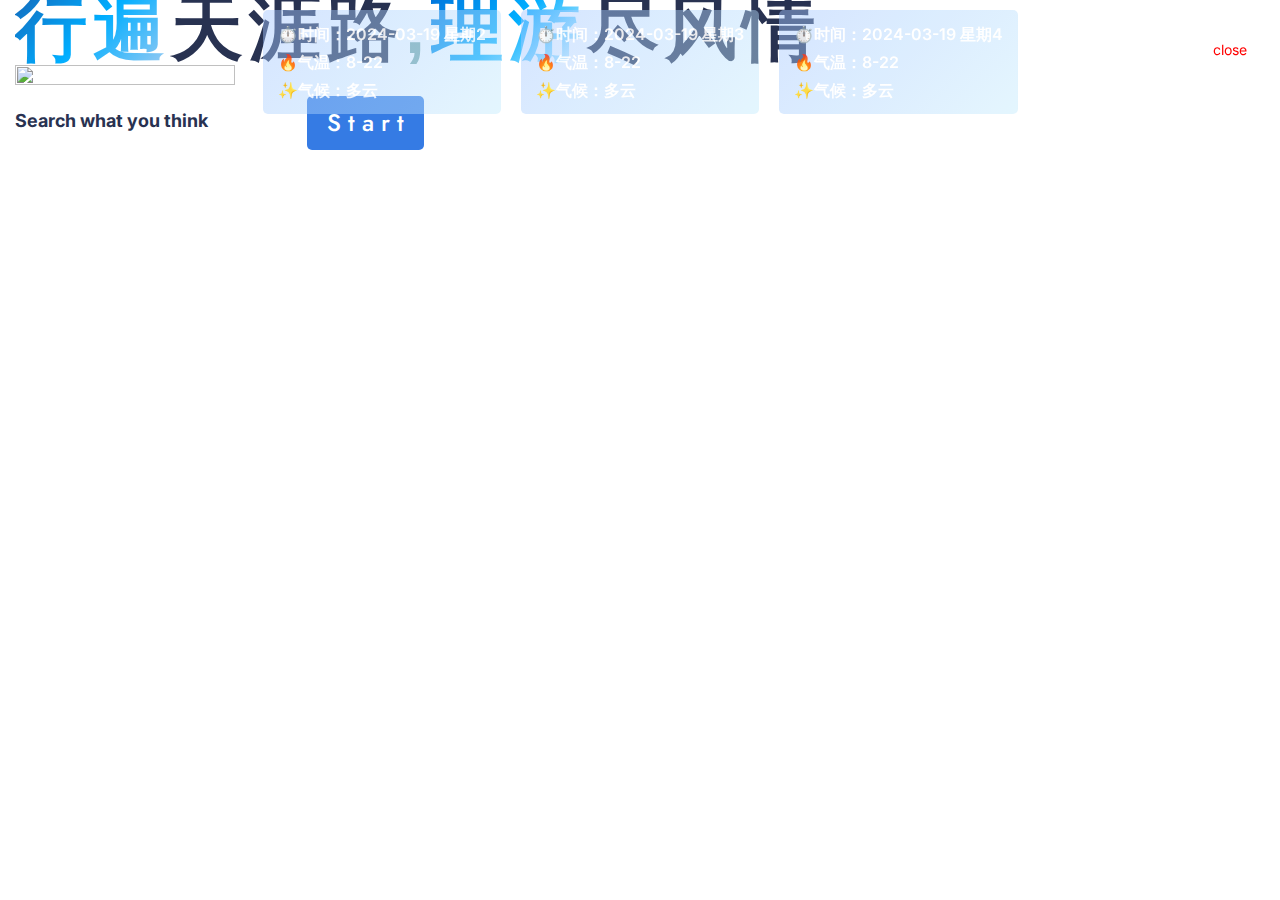
==== index-2.html @ 1ef65bc5 "📃 docs: 图片路径" ====
<!DOCTYPE html>
<html lang="en" style="height: 100vh;overflow: hidden;">

<head>
  <meta charset="utf-8">
  <meta http-equiv="X-UA-Compatible" content="IE=edge">
  <meta name="viewport" content="width=device-width, initial-scale=1.0, maximum-scale=1.0, user-scalable=0">

  <title>Da✨Li🪄Trip</title>

  <!-- Fav Icon -->
  <link rel="icon" href="assets/images/favicon-2.ico" type="image/x-icon">

  <!-- Google Fonts -->
  <link
    href="https://fonts.googleapis.com/css2?family=Jost:ital,wght@0,100;0,200;0,300;0,400;0,500;0,600;0,700;0,800;0,900;1,100;1,200;1,300;1,400;1,500;1,600;1,700;1,800;1,900&display=swap"
    rel="stylesheet">
  <link href="https://fonts.googleapis.com/css2?family=Inter:wght@100;200;300;400;500;600;700;800;900&display=swap"
    rel="stylesheet">

  <!-- Stylesheets -->
  <link href="assets/css/font-awesome-all.css" rel="stylesheet">
  <link href="assets/css/flaticon.css" rel="stylesheet">
  <link href="assets/css/owl.css" rel="stylesheet">
  <link href="assets/css/bootstrap.css" rel="stylesheet">
  <link href="assets/css/jquery.fancybox.min.css" rel="stylesheet">
  <link href="assets/css/animate.css" rel="stylesheet">
  <link href="assets/css/aos.css" rel="stylesheet">
  <link href="assets/css/nice-select.css" rel="stylesheet">
  <link href="assets/css/elpath.css" rel="stylesheet">
  <link href="assets/css/color.css" id="jssDefault" rel="stylesheet">
  <link href="assets/css/rtl.css" rel="stylesheet">
  <link href="assets/css/style.css" rel="stylesheet">
  <link href="assets/css/module-css/banner.css" rel="stylesheet">
  <link href="assets/css/module-css/clients.css" rel="stylesheet">
  <link href="assets/css/module-css/chooseus.css" rel="stylesheet">
  <link href="assets/css/module-css/feature.css" rel="stylesheet">
  <link href="assets/css/module-css/about.css" rel="stylesheet">
  <link href="assets/css/module-css/service.css" rel="stylesheet">
  <link href="assets/css/module-css/pricing.css" rel="stylesheet">
  <link href="assets/css/module-css/faq.css" rel="stylesheet">
  <link href="assets/css/module-css/news.css" rel="stylesheet">
  <link href="assets/css/module-css/cta.css" rel="stylesheet">
  <link href="assets/css/responsive.css" rel="stylesheet">
  <script src="https://cdnjs.cloudflare.com/ajax/libs/typed.js/2.0.0/typed.min.js"></script>
</head>


<!-- page wrapper -->

<body>
  <div class="pattern-layer"
    style="background: url('./assets/images/bg-4.png')no-repeat center center/cover;position: absolute;bottom: 0;height: 100vh;width: 100vw;">
  </div>
  <div class="boxed_wrapper ltr">


    <!-- preloader -->
    <div class="loader-wrap">
      <div class="preloader">
        <div class="prelogo">
          <div class="preloader-close">close</div>
          <div id="handle-preloader" class="handle-preloader">
            <div class="animation-preloader" style="margin-top: -60px;">
              <div class="spinner"></div>
              <div class="txt-loading">
                <span data-text-preloader="L" class="letters-loading">
                  L
                </span>
                <span data-text-preloader="I" class="letters-loading">
                  i
                </span>
                <span data-text-preloader="&" class="letters-loading">
                  &
                </span>
                <span data-text-preloader="T" class="letters-loading">
                  T
                </span>
                <span data-text-preloader="r" class="letters-loading">
                  r
                </span>
                <span data-text-preloader="i" class="letters-loading">
                  i
                </span>
                <span data-text-preloader="p" class="letters-loading">
                  p
                </span>
                <span data-text-preloader="~" class="letters-loading">
                  ~
                </span>
              </div>
            </div>
          </div>
        </div>
      </div>
    </div>
    <!-- preloader end -->
    <!-- page-direction end -->


    <!-- main header -->
    <header class="main-header header-style-one">
      <!-- header-lower -->
      <div class="header-lower">
        <div class="auto-container">
          <div class="outer-box">
            <div class="logo-box" style="position: absolute;top: 20px;">
              <figure class="logo" style="margin-top: 5vh;">
                <img src="./assets/images/logo-2.png" alt="" width="220" height="220" id="img12">
              </figure>
            </div>
            <div class="menu-area">

              <nav class="main-menu navbar-expand-md navbar-light clearfix">
                <div class="collapse navbar-collapse show clearfix" id="navbarSupportedContent">
                </div>
              </nav>
            </div>
          </div>
        </div>
      </div>
    </header>
    <!-- main-header end -->


    <!-- weather start -->
    <section id="weather">
      <!-- <div class="wea_title">
        <p>🏙️省份：<span>云南</span></p>
        <p>🌆城市：<span>大理白族自治州</span></p>
      </div> -->
      <div class="wea_container">
        <div class="day1 wea_box">
          <p>⏱️时间：<span class="day1_time">2024-03-19</span>&nbsp;星期<span class="day1_week">2</span></p>
          <p>🔥</span>气温：<span class="day1_temp">8-22</span></p>
          <p>✨气候：<span class="day1_wea">多云</span></p>
        </div>
        <div class="day2 wea_box">
          <p>⏱️时间：<span class="day2_time">2024-03-19</span>&nbsp;星期<span class="day2_week">3</span></p>
          <p>🔥气温：<span class="day2_temp">8-22</span></p>
          <p>✨气候：<span class="day2_wea">多云</span></p>
        </div>
        <div class="day3 wea_box">
          <p>⏱️时间：<span class="day3_time">2024-03-19</span>&nbsp;星期<span class="day3_week">4</span></p>
          <p>🔥气温：<span class="day3_temp">8-22</span></p>
          <p>✨气候：<span class="day3_wea">多云</span></p>
        </div>
      </div>
    </section>
    <!-- weather end -->


    <!-- banner-style-two -->
    <script>
      const http = new XMLHttpRequest();
      const parameters = "key=884acc092b97d83d008b0396c09f6d2f&city=532900&extensions=all&output=JSON"
      const url = `https://restapi.amap.com/v3/weather/weatherInfo?${parameters}`

      http.open("GET", url, true);
      http.send();
      http.onreadystatechange = () => {
        const weather = JSON.parse(http.responseText).forecasts[0].casts
        console.log(weather)
        document.querySelector('.day1_time').innerHTML = weather[0].date
        document.querySelector('.day1_week').innerHTML = weather[0].week
        document.querySelector('.day1_temp').innerHTML = `${weather[0].nighttemp}-${weather[0].daytemp}℃`
        document.querySelector('.day1_wea').innerHTML = weather[0].dayweather

        document.querySelector('.day2_time').innerHTML = weather[1].date
        document.querySelector('.day2_week').innerHTML = weather[1].week
        document.querySelector('.day2_temp').innerHTML = `${weather[1].nighttemp}-${weather[1].daytemp}℃`
        document.querySelector('.day2_wea').innerHTML = weather[1].dayweather

        document.querySelector('.day3_time').innerHTML = weather[2].date
        document.querySelector('.day3_week').innerHTML = weather[2].week
        document.querySelector('.day3_temp').innerHTML = `${weather[2].nighttemp}-${weather[2].daytemp}℃`
        document.querySelector('.day3_wea').innerHTML = weather[2].dayweather


      }
    </script>
    <section class="banner-style-two p_relative">
      <div class="pattern-layer">
      </div>
      <div class="auto-container" style="z-index: 99;">
        <div class="row align-items-center" style="z-index: 99;">
          <div class="col-lg-6 col-md-12 col-sm-12 content-column" style="z-index: 99;margin-top: -20px;">
            <div class="content-box mr_45" style="z-index: 99;">
              <h2 id="title-1"><span style="background-image:-webkit-linear-gradient(135deg, #a1ccf2, #00aeff,#1566b8);
                -webkit-background-clip:text;
                -webkit-text-fill-color:transparent;
                ">行遍</span><span style="color: #283251;">天涯路</span>,<span style="background-image:-webkit-linear-gradient(135deg, #ffffff,#00aeff, #0272da);
                -webkit-background-clip:text;
                -webkit-text-fill-color:transparent;">理游</span><span style="color: #283251;">尽风情</span></h2>
              <div class="container title">
                <span class="box" style="font-family: Microsoft YaHei"></span>
              </div>
              <script>
                var typed = new Typed(".box", {
                  strings: ["Travel all over the world, enjoy the charm of Dali......"],
                  typeSpeed: 50, //打字的速度
                  smartBackspace: true, // 开启智能退格 默认false
                  backSpeed: 100, //后退速度
                  backDelay: 500, //后退延迟
                  loop: false, //是否循环 默认false
                  startDelay: 3000, //起始时间
                  fadeOut: true, //淡出效果
                });
              </script>
              <div class="form-inner" style="margin-top: 20px;">
                <form method="post" action="index-2.html" style="z-index: 99;">
                  <div class="">
                    <input style="color: #283251;font-weight: 700;" type="text" name="email"
                      value="Search what you think">
                    <a href="http://192.168.122.210:1002/" class="theme-btn btn-one">S t a r t</a>
                  </div>
                </form>
              </div>
            </div>
          </div>
        </div>
    </section>
    <!-- main-footer end -->

  </div>


  <!-- jequery plugins -->

  <script src="assets/js/jquery.js"></script>
  <script src="assets/js/bootstrap.min.js"></script>
  <script src="assets/js/owl.js"></script>
  <script src="assets/js/wow.js"></script>
  <script src="assets/js/jquery.fancybox.js"></script>
  <script src="assets/js/appear.js"></script>
  <script src="assets/js/isotope.js"></script>
  <script src="assets/js/jquery.nice-select.min.js"></script>
  <script src="assets/js/aos.js"></script>
  <!-- main-js -->
  <script src="assets/js/script.js"></script>

</body><!-- End of .page_wrapper -->
<style>
  #weather {
    position: absolute;
    width: 100vw;
    height: max-content;
    display: flex;
    flex-direction: column;
    align-items: center;
    z-index: 999;
  }

  #weather .wea_title p {
    margin-top: 10px;
    color: #fff;
    font-size: 1.5rem !important;
    text-shadow: 6px 6px 0px rgba(171, 171, 171, 0.2);
    font-size: large;
  }

  #weather .wea_container {
    display: flex;
    margin-top: 10px;

  }

  #weather .wea_box {
    background: linear-gradient(135deg, rgba(161, 196, 253, 0.5), rgba(194, 233, 251, 0.5));
    opacity: 0.9;
    margin: 0 10px;
    padding: 10px 15px;
    border-radius: 5px;
    transition: 0.3s linear;
  }

  #weather .wea_box p {
    color: #2b70b6;
    font-weight: 600;
  }

  #weather .wea_box:hover {
    background: linear-gradient(135deg, #c2e9fb, #a1c4fd);
    opacity: 1;
    /* transform: scale(1.05); */
  }

  #weather .wea_box:hover p {
    /* font-size: large; */
    color: #2b70b6;
    font-weight: 600;
  }


  #weather .wea_box p {
    color: #fff;
  }

  #title-1 {
    width: max-content;
    letter-spacing: 6px;
    font-family: "Meta", sans-serif;
    font-variation-settings: "wght" 100, "ital" 0;
    text-shadow: none;
    cursor: pointer;
    transition: all 0.5s;
    color: #7aa9a9;
    font-size: 4.5rem;
    line-height: 6rem;
    text-align: center;

    &:hover {
      -webkit-background-clip: text;
      -webkit-text-fill-color: transparent;
      -webkit-text-stroke: 4px #ffffff;
      font-variation-settings: "wght" 900, "ital" 1;
      color: transparent;
      text-shadow: 10px 10px 0px #a6cef8, 15px 15px 0px #07bccc,
        20px 20px 0px #4e88cd, 25px 25px 0px #3478ba, 45px 45px 10px #1f63a5;
    }
  }

  .box {
    letter-spacing: 4px;
    transition: all 0.5s;
    -webkit-text-stroke: 4px #d6f4f4;
    font-variation-settings: "wght" 900, "ital" 1;
    font-size: 2rem;
    text-align: center;
    color: transparent;
    font-family: "Meta", sans-serif;
    text-shadow: 2px 2px 0px #07bccc,
      4px 4px 0px #17b5ff,
      6px 6px 0px #01a1f7,
      8px 8px 0px #018ae9,
      10px 10px 10px #482896;
    cursor: pointer;
  }

  .box:hover {
    font-variation-settings: "wght" 100, "ital" 0;
    text-shadow: none;
  }

  #project {
    position: absolute;
    top: 20vh;
    right: 5vw;
    display: inline-block;
    width: 45vw;
    height: 60vh;
  }

  #drag-container,
  #spin-container {

    height: 100%;
    position: relative;
    display: flex;
    margin: auto;
    margin-right: 20%;
    align-items: center;
    justify-content: center;
    transform-style: preserve-3d;
    transform: rotateX(-10deg);
  }

  #drag-container img,
  #drag-container video {
    transform-style: preserve-3d;
    position: absolute;
    left: 0;
    top: 0;
    width: 100%;
    height: 100%;
    line-height: 200px;
    font-size: 50px;
    text-align: center;
    box-shadow: 0 0 8px #fff;
    -webkit-box-reflect: below 10px linear-gradient(transparent, transparent, #0005);
  }

  #drag-container img:hover,
  #drag-container video:hover {
    box-shadow: 0 0 15px #fffd;
    -webkit-box-reflect: below 10px linear-gradient(transparent, transparent, #0007);
  }

  #drag-container p {
    font-family: Serif;
    position: absolute;
    top: 100%;
    left: 50%;
    transform: translate(-50%, -50%) rotateX(90deg);
    color: #fff;
  }

  #ground {
    width: 900px;
    height: 900px;
    position: absolute;
    top: 100%;
    left: 50%;
    transform: translate(-50%, -50%) rotateX(90deg);
    background: -webkit-radial-gradient(center center, farthest-side, #9993, transparent);
  }

  #music-container {
    position: absolute;
    top: 0;
    left: 0;
  }

  #carousel-container {
    width: 100%;
    height: 100%;
  }

  #zxcv {
    background-color: rgba(222, 160, 45, 0.1);
    padding: 15px 30px;
    border-radius: 50px;
  }

  #vbnm {
    font-size: 2.5rem;
    text-shadow: 2px 2px #50b9fe, -2px -1px #50b9fe, 30px 20px rgba(198, 64, 64, 0.03);
    color: #9cdcf0;
    font-weight: 600;
  }

  #text {
    font-size: 56px;
    width: max-content
  }

  @keyframes spin {
    from {
      transform: rotateY(0deg);
    }

    to {
      transform: rotateY(360deg);
    }
  }

  @keyframes spinRevert {
    from {
      transform: rotateY(360deg);
    }

    to {
      transform: rotateY(0deg);
    }
  }

  @media only screen and (max-width: 500px) {
    #drag-container {
      display: none;
    }

    #vbnm {
      font-size: 1.5rem;
      text-shadow: 2px 2px #50b9fe, -2px -1px #50b9fe, 30px 20px rgba(198, 64, 64, 0.03);
      color: #9cdcf0;
      font-weight: 600;
    }

    #img12 {
      display: none;
    }

    #text {
      font-size: 28px;
      width: max-content
    }
  }
</style>

</html>
---- assets/css/style.css ----
/* Css For Artiq */

/************ TABLE OF CONTENTS ***************
1. Fonts
2. Reset
3. Global
4. Main Header/style-one/style-two
5. Main Slider/style-one/style-two
6. Intro Section
7. Welcome Section
9. Cta Section
8. Research Fields
10. Testimonial Section
11. Researches Section
12. Team Section
14. Video
15. Fact Counter
16. News Section
19. Clients Section
20. Main Footer
21. Footer Bottom
22. Research Style Two
23. Innovative Solution
24. Discover Section
25. Testimonial Section
26. Chooseus Section
27. News Style Two
28. Page Title
29. Research Page Section
30. Research Details
31. Professor Page Section
32. Professor Details
33. About Section
34. Error Section
35. Blog Page Section
36. Blog Details
37. Blog Sidebar
38. Contact Section
39. Google Map
更多下载：Http://www.bootstrapmb.com

**********************************************/



/*** 

====================================================================
  Reset
====================================================================

 ***/
* {
  margin:0px;
  padding:0px;
  border:none;
  outline:none;
}


/*** 

====================================================================
  Global Settings
====================================================================

 ***/


:root{
  --theme-color: rgba(255, 29, 29, 1);
  --secondary-color: rgba(255, 151, 118, 1);
  --text-color: rgba(106, 106, 106, 1);
  --title-color: rgba(17, 17, 17, 1);
  --text-font: 'Inter', sans-serif;
  --title-font: 'Jost', sans-serif;
}





body {
  font-size:16px;
  color: var(--text-color);
  line-height:28px;
  font-weight:400;
  background:#ffffff;
  font-family: var(--text-font);
  background-size:cover;
  background-repeat:no-repeat;
  background-position:center top;
  -webkit-font-smoothing: antialiased;
}

  @media (min-width:1200px) {
  .container {
    max-width: 1200px;
    padding: 0px 15px;
  }
}

.large-container{
  max-width: 1550px;
  padding: 0px 15px;
  margin: 0 auto;
}

.container-fluid{
  padding: 0px;
}

.auto-container{
  position:static;
  max-width:1320px;
  padding:0px 15px;
  margin:0 auto;
}

.small-container{
  max-width:680px;
  margin:0 auto;
}

.boxed_wrapper{
  position: relative;
  margin: 0 auto;
  overflow: hidden !important;
  width: 100%;
  min-width: 300px;
}


a{
  text-decoration:none;
  transition:all 500ms ease;
  -moz-transition:all 500ms ease;
  -webkit-transition:all 500ms ease;
  -ms-transition:all 500ms ease;
  -o-transition:all 500ms ease;
}

a:hover{
  text-decoration:none;
  outline:none;
}

input,button,select,textarea{
  font-family: var(--text-font);
  font-weight: 400;
  font-size: 18px;
  background: transparent;
}

::-webkit-input-placeholder {
  color: inherit;
}

::-moz-input-placeholder {
  color: inherit;
}

::-ms-input-placeholder {
  color: inherit;
}

ul,li{
  list-style:none;
  padding:0px;
  margin:0px; 
}

input{
  transition: all 500ms ease;
}

button:focus,
input:focus,
textarea:focus{
  outline: none;
  box-shadow: none;
  transition: all 500ms ease;
}

p{
  position: relative;
  font-family: var(--text-font);
  color: var(--text-color);
  font-weight: 400;
  margin: 0px;
  transition: all 500ms ease;
}

h1,h2,h3,h4,h5,h6{
  position:relative;
  font-family: var(--title-font);
  font-weight: 600;
  color: var(--title-color);
  margin: 0px;
  transition: all 500ms ease;
}

/* Preloader */
.handle-preloader {
  align-items: center;
  -webkit-align-items: center;
  display: flex;
  display: -ms-flexbox;
  height: 100%;
  justify-content: center;
  -webkit-justify-content: center;
  position: fixed;
  left: 0;
  top: 0;
  width: 100%;
  z-index: 9999;
  background: url('../images/bg-1.png') no-repeat center center/cover;
}

.preloader-close{
  position: fixed;
  z-index: 99999999;
  font-size: 14px;
  background: #fff;
  color: red;
  width: 40px;
  height: 40px;
  line-height: 40px;
  text-align: center;
  border-radius: 50%;
  cursor: pointer;
  right: 30px;
  top: 30px;
  font-weight: 400;
}

.handle-preloader .animation-preloader {
  position: absolute;
  z-index: 100;
}

.handle-preloader .animation-preloader .spinner{
  animation: spinner 4s infinite linear;
  border-radius: 50%;
  height: 150px;
  margin: 0 auto 45px auto;
  width: 150px;
}

.handle-preloader .animation-preloader .txt-loading {
  text-align: center;
  user-select: none;
}

.handle-preloader .animation-preloader .txt-loading .letters-loading:before{
  animation: letters-loading 2s infinite;
  content: attr(data-text-preloader);
  left: 0;
  opacity: 0;
  top:0;
  position: absolute;
}

.handle-preloader .animation-preloader .txt-loading .letters-loading{
  font-family: var(--title-font);
  font-weight: 500;
  letter-spacing: 15px;
  display: inline-block;
  position: relative;
  font-size: 70px;
  line-height: 70px;
  text-transform: uppercase;
  color: transparent;
  -webkit-text-stroke-width: 1px;
  -webkit-text-stroke-color: rgba(255, 255, 255, 0.30);
}

.handle-preloader .animation-preloader .txt-loading .letters-loading:nth-child(2):before {animation-delay: 0.2s;}
.handle-preloader .animation-preloader .txt-loading .letters-loading:nth-child(3):before {animation-delay: 0.4s;}
.handle-preloader .animation-preloader .txt-loading .letters-loading:nth-child(4):before {animation-delay: 0.6s;}
.handle-preloader .animation-preloader .txt-loading .letters-loading:nth-child(5):before {animation-delay: 0.8s;}
.handle-preloader .animation-preloader .txt-loading .letters-loading:nth-child(6):before { animation-delay: 1s;}
.handle-preloader .animation-preloader .txt-loading .letters-loading:nth-child(7):before { animation-delay: 1.2s;}
.handle-preloader .animation-preloader .txt-loading .letters-loading:nth-child(8):before { animation-delay: 1.4s;}
.handle-preloader .loader-section {
  background-color: #ffffff;
  height: 100%;
  position: fixed;
  top: 0;
  width: calc(50% + 1px);
}

.preloader .loaded .animation-preloader {
  opacity: 0;
  transition: 0.3s ease-out;
}

.handle-preloader .animation-preloader .txt-loading .letters-loading:before{
  color: #ffffff;
}

.handle-preloader .animation-preloader .spinner{
  border: 3px solid #ffffff;
  border-top-color: rgba(255, 255, 255, 0.5); 
}

/* AnimaciÃ³n del preloader */
@keyframes spinner {
  to {
    transform: rotateZ(360deg);
  }
}
@keyframes letters-loading {
  0%,
  75%,
  100% {
    opacity: 0;
    transform: rotateY(-90deg);
  }

  25%,
  50% {
    opacity: 1;
    transform: rotateY(0deg);
  }
}

@media screen and (max-width: 767px) {
  .handle-preloader .animation-preloader .spinner {
    height: 8em;
    width: 8em;
  }
}
@media screen and (max-width: 500px) {
  .handle-preloader .animation-preloader .spinner {
    height: 7em;
    width: 7em;
  }
  .handle-preloader .animation-preloader .txt-loading .letters-loading {font-size: 40px; letter-spacing: 10px;}
}


.centred{
  text-align: center;
}

.pull-left{
  float: left;
}

.pull-right{
  float: right;
}

.special_fonts{
  font-family: 'Fredoka', sans-serif;
}


figure{
  margin: 0px;
}

img {
  display: inline-block;
  max-width: 100%;
  height: auto;
  transition-delay: .1s;
  transition-timing-function: ease-in-out;
  transition-duration: .7s;
  transition-property: all;
}

.row{
  --bs-gutter-x: 30px;
}

/** button **/


.theme-btn{
  padding:15px 20px;
  position: relative;
  display: inline-block;
  overflow: hidden;
  vertical-align: middle;
  font-size: 24px;
  line-height: 24px;
  font-weight: 500;
  font-family: var(--title-font);
  color: #fff;
  text-align: center;
  border-radius: 5px;
  z-index: 1;
  transition: all 500ms ease;
}

.theme-btn:hover{
  color: #fff !important;
}

.theme-btn.btn-one{
  background: #357be4;
}

.theme-btn i{
  position: relative;
  font-size: 12px;
  font-weight: 400;
  margin-left: 5px;
  top: 0px;
}

.theme-btn:before, .theme-btn:after {
  content: "";
  position: absolute;
  display: block;
  box-sizing: border-box;
  top: 0;
  left: 0;
  width: 100%;
  height: 100%;
  border-radius: 50%;
  background: #027af3;
  transition: all 0.5s cubic-bezier(0.68, -0.55, 0.265, 1.55);
  transform-origin: center;
  transform: scale(0) rotate(0);
  z-index: -1;
}

.theme-btn:hover:before {
  border-radius: 0;
  transform: scale(1) rotate(-180deg);
}

.theme-btn:hover:after {
  border-radius: 0;
  transform: scale(1) rotate(180deg);
}

.theme-btn:after {
  background: #0088ff;
}

.theme-btn.btn-two{
  background: #222752;
  color: #000;
}

.theme-btn.btn-two span:before,
.theme-btn.btn-two span:after{
  background: #222752;
}

.theme-btn span{
  position: relative;
  display: inline-block;
  padding: 18px 38px;
}

.theme-btn span:before{
  position: absolute;
  content: '';
  background: var(--theme-color);
  width: 30px;
  height: 30px;
  left: -10px;
  top: -10px;
  border-radius: 50%;
  transform: scale(0,0);
  transition: all 500ms ease;
}

.theme-btn:hover span:before{
  transform: scale(1,1);
}

.theme-btn span:after{
  position: absolute;
  content: '';
  background: var(--theme-color);
  width: 30px;
  height: 30px;
  right: -10px;
  bottom: -10px;
  border-radius: 50%;
  transform: scale(0,0);
  transition: all 500ms ease;
}

.theme-btn:hover span:after{
  transform: scale(1,1);
}

.theme-btn.btn-three span{
  padding: 17px 30px;
}

.parallax-bg{
  position: absolute;
  left: 0px;
  top: -30%;
  width: 100%;
  height: calc(100% + 30%);
  background-size: cover;
  background-repeat: no-repeat;
  background-position: center;
}


/** styled-pagination */

.pagination{
  position: relative;
  display: block;
}

.pagination li{
  position: relative;
  display: inline-block;
  margin: 0px 5px;
}

.pagination li a{
  position: relative;
  display: inline-block;
  font-size: 18px;
  font-weight: 500;
  font-family: var(--title-font);
  height: 60px;
  width: 60px;
  line-height: 60px;
  background: #ffffff;
  box-shadow: 0px 10px 40px 10px rgba(0, 0, 0, 0.07);
  text-align: center;
  color: #000;
  border-radius: 15px;
  z-index: 1;
  transition: all 500ms ease;
}

.pagination li a:hover,
.pagination li a.current{
  color: #fff;
  background: var(--theme-color);
  border-color: var(--theme-color);
}

.pagination li:first-child a,
.pagination li:last-child a{
  border-radius: 50%;
  font-size: 16px;
  line-height: 64px;
}

.sec-pad{
  padding: 142px 0px 150px 0px;
}

.mr-0{
  margin: 0px !important;
}

/** scroll-to-top **/

.scroll-to-top{
  position: fixed;
  right: 0px;
  bottom: 100px;
  transform: rotate(90deg);
  z-index: 99;
}

.scroll-to-top .visible {
  visibility: visible!important;
  opacity: 1!important;
}

.scroll-to-top .scroll-top-inner {
  opacity: 0;
  visibility: hidden;
}

.scroll-to-top .scroll-top-inner{
  display: -webkit-box;
  display: -webkit-flex;
  display: -ms-flexbox;
  display: flex;
  -webkit-box-align: center;
  -webkit-align-items: center;
  -ms-flex-align: center;
  align-items: center;
  -webkit-transition: all cubic-bezier(.4,0,.2,1) .4s;
  -o-transition: all cubic-bezier(.4,0,.2,1) .4s;
  transition: all cubic-bezier(.4,0,.2,1) .4s;
}

.scroll-to-top .scroll-bar {
  width: 50px;
  height: 2px;
  margin-right: 10px;
  position: relative;
}

.scroll-to-top .scroll-bar:before {
  content: "";
  position: absolute;
  left: 0;
  top: 0;
  height: 100%;
  width: 100%;
  background-color: #f4244f;
  opacity: .3;
}

.scroll-to-top .scroll-bar .bar-inner {
  position: absolute;
  top: 0;
  right: 0;
  height: 100%;
  background-color: currentColor;
}

.scroll-to-top .scroll-bar-text{
  font-size: 14px;
  font-weight: 600;
  cursor: pointer;
  color: var(--theme-color);
  transition: all 500ms ease;
}

.light-home .scroll-to-top .scroll-bar-text{
  color: var(--secondary-color);
}

.scroll-to-top .scroll-bar-text:hover{
  transform: scale(1.1);
}



@-webkit-keyframes ripple {
  70% {
    -webkit-box-shadow: 0 0 0 30px rgba(255, 255, 255, 0);
            box-shadow: 0 0 0 30px rgba(255, 255, 255, 0);
  }
  100% {
    -webkit-box-shadow: 0 0 0 0 rgba(255, 255, 255, 0);
            box-shadow: 0 0 0 0 rgba(255, 255, 255, 0);
  }
}
@keyframes ripple {
  70% {
    -webkit-box-shadow: 0 0 0 30px rgba(255, 255, 255, 0);
            box-shadow: 0 0 0 30px rgba(255, 255, 255, 0);
  }
  100% {
    -webkit-box-shadow: 0 0 0 0 rgba(255, 255, 255, 0);
            box-shadow: 0 0 0 0 rgba(255, 255, 255, 0);
  }
}



.sec-title{
  position: relative;
  display: block;
}

.sec-title h2{
  position: relative;
  display: block;
  font-size: 48px;
  line-height: 58px;
  font-weight: 600;
  text-transform: capitalize;
  margin: 0px;
}

.sec-title.light h2{
  color: #fff !important;
}

.sub-title{
  position: relative;
  display: inline-block;
  font-size: 14px;
  line-height: 24px;
  font-weight: 500;
  border-radius: 30px;
  padding: 0px 16px;
  margin-bottom: 20px;
  background: rgba(255, 29, 29, 0.05);
  border: 1px solid rgba(255, 29, 29, 0.2);
}

.light-home .sub-title{
  background: rgba(255, 151, 118, 0.10);
  border: 1px solid rgba(255, 151, 118, 0.15);
}

.sub-title.two{
  background: rgba(255, 29, 29, 0.12);
  border: transparent;
  padding-top: 1px;
  padding-bottom: 1px;
}



.boxed_wrapper.light-home{
  background: rgba(2, 2, 2, 1);
}





/*** 

====================================================================
                        Home-Page-One
====================================================================

***/


/** main-header **/

.main-header{
  position:relative;
  left:0px;
  top:0px;
  right: 0px;
  z-index:999;
  width:100%;
  transition:all 500ms ease;
  -moz-transition:all 500ms ease;
  -webkit-transition:all 500ms ease;
  -ms-transition:all 500ms ease;
  -o-transition:all 500ms ease;
}

.sticky-header{
  position:fixed;
  opacity:0;
  visibility:hidden;
  left:0px;
  top:0px;
  width:100%;
  z-index:0;
  background-color: #fff;
  border-bottom: 1px solid rgba(0, 0, 0, 0.10);
  transition:all 500ms ease;
  -moz-transition:all 500ms ease;
  -webkit-transition:all 500ms ease;
  -ms-transition:all 500ms ease;
  -o-transition:all 500ms ease;
}

.fixed-header .sticky-header{
  z-index:999;
  opacity:1;
  visibility:visible;
  -ms-animation-name: fadeInDown;
  -moz-animation-name: fadeInDown;
  -op-animation-name: fadeInDown;
  -webkit-animation-name: fadeInDown;
  animation-name: fadeInDown;
  -ms-animation-duration: 500ms;
  -moz-animation-duration: 500ms;
  -op-animation-duration: 500ms;
  -webkit-animation-duration: 500ms;
  animation-duration: 500ms;
  -ms-animation-timing-function: linear;
  -moz-animation-timing-function: linear;
  -op-animation-timing-function: linear;
  -webkit-animation-timing-function: linear;
  animation-timing-function: linear;
  -ms-animation-iteration-count: 1;
  -moz-animation-iteration-count: 1;
  -op-animation-iteration-count: 1;
  -webkit-animation-iteration-count: 1;
  animation-iteration-count: 1;
}

.main-header .outer-box{
  position: relative;
  display: flex;
  align-items: center;
  justify-content: space-between;
}


.menu-right-content{
  position: relative;
  display: flex;
  align-items: center;
}

.menu-right-content .login-btn{
  position: relative;
  display: inline-block;
  font-size: 18px;
  line-height: 26px;
  font-family: var(--title-font);
  font-weight: 500;
  color: #111111;
}

.light-home .menu-right-content .login-btn{
  color: #fff;
}

.boxed_wrapper.light-home .menu-right-content .login-btn:hover{
  color: var(--secondary-color);
}

.menu-right-content .login-btn:hover{
  color: var(--theme-color);
}

.menu-right-content .theme-btn span{
  padding: 13px 25px;
}

.header-style-one{
  position: absolute;
  left: 0px;
  top: 0px;
  width: 100%;
}


/** main-menu **/

.main-menu{
  float: left;
}

.main-menu .navbar-collapse{
  padding:0px;
  display:block !important;
}

.main-menu .navigation{
  margin:0px;
}

.main-menu .navigation > li{
  position:inherit;
  float:left;
  z-index:2;
  margin: 0px 20px;
  -webkit-transition:all 300ms ease;
  -moz-transition:all 300ms ease;
  -ms-transition:all 300ms ease;
  -o-transition:all 300ms ease;
  transition:all 300ms ease;
}

.main-menu .navigation > li:last-child{
  margin-right:0px !important;
}

.main-menu .navigation > li:first-child{
  margin-left: 0px !important;
}

.main-menu .navigation > li > a{
  position:relative;
  display:block;
  text-align:center;
  font-size:18px;
  line-height:30px;
  padding-top: 35px;
  padding-bottom: 35px;
  font-weight:500;
  font-family: var(--title-font);
  opacity:1;
  color: #111111;
  z-index:1;
  -webkit-transition:all 500ms ease;
  -moz-transition:all 500ms ease;
  -ms-transition:all 500ms ease;
  -o-transition:all 500ms ease;
  transition:all 500ms ease;
}

.light-home .main-menu .navigation > li > a{
  color: #fff;
}

.main-menu .navigation > li.current > a,
.main-menu .navigation > li:hover > a{
  
}

.main-menu .navigation > li > ul,
.main-menu .navigation > li > .megamenu{
  position:absolute;
  left: inherit;
  top:100%;
  width:250px;
  margin-top: 15px;
  z-index:100;
  display:none;
  background: rgba(2, 2, 2, 1);
  opacity: 0;
  visibility: hidden;
  border-radius: 0px;
  box-shadow: 0px 0px 30px 0px rgba(0, 0, 0, 0.10);
  transition:all 500ms ease;
  -moz-transition:all 500ms ease;
  -webkit-transition:all 500ms ease;
  -ms-transition:all 500ms ease;
  -o-transition:all 500ms ease;
}

.main-menu .navigation > li > ul.from-right{
  left:auto;
  right:0px;  
}

.main-menu .navigation > li > ul > li{
  position:relative;
  width:100%;
}

.main-menu .navigation > li > ul > li > a,
.main-menu .navigation > li > .megamenu li > a{
  position:relative;
  display:block;
  padding: 10px 25px;
  line-height:30px;
  font-weight:500;
  font-size:16px;
  text-transform:capitalize;
  font-family: var(--title-font);
  color:#fff;
  text-align: left;
  transition:all 500ms ease;
  -moz-transition:all 500ms ease;
  -webkit-transition:all 500ms ease;
  -ms-transition:all 500ms ease;
  -o-transition:all 500ms ease;
}

.main-menu .navigation > li > ul > li > a{
  border-bottom: 1px solid rgba(255,255,255,0.1);
}

.main-menu .navigation > li > .megamenu li > a{
  padding-left: 0px;
}

.main-menu .navigation > li > .megamenu h4{
  display: block;
  font-size: 20px;
  line-height: 30px;
  color: #ffffff;
}

.main-menu .navigation > li > ul > li > a:hover,
.main-menu .navigation > li > .megamenu li > a:hover{
  padding-left: 35px;
}

.main-menu .navigation > li > ul > li:last-child > a,
.main-menu .navigation > li > .megamenu li:last-child > a{
  border-bottom: none;
}

.main-menu .navigation > li > ul > li.dropdown > a:after{
  font-family: 'Font Awesome 6 Free';
  content: "\f105";
  position:absolute;
  right:20px;
  top:10px;
  display:block;
  line-height:24px;
  font-size:16px;
  font-weight:800;
  text-align:center;
  z-index:5;  
}

.main-menu .navigation > li > ul > li > ul{
  position:absolute;
  left:100%;
  top:0%;
  margin-top: 15px;
  background: rgba(2, 2, 2, 1);
  width:250px;
  z-index:100;
  display:none;
  border-radius: 0px;
  box-shadow: 0px 0px 30px 0px rgba(0, 0, 0, 0.10);
  transition:all 500ms ease;
  -moz-transition:all 500ms ease;
  -webkit-transition:all 500ms ease;
  -ms-transition:all 500ms ease;
  -o-transition:all 500ms ease;
}

.main-menu .navigation > li > ul > li > ul.from-right{
  left:auto;
  right:0px;  
}

.main-menu .navigation > li > ul > li > ul > li{
  position:relative;
  width:100%;
}

.main-menu .navigation > li > ul > li > ul > li:last-child{
  border-bottom:none; 
}

.main-menu .navigation > li > ul > li > ul > li > a{
  position:relative;
  display:block;
  padding:10px 25px;
  line-height:24px;
  font-weight:500;
  font-size:16px;
  text-transform:capitalize;
  font-family: var(--title-font);
  color:#fff;
  border-bottom: 1px solid rgba(255,255,255,0.1);
  text-align: left;
  transition:all 500ms ease;
  -moz-transition:all 500ms ease;
  -webkit-transition:all 500ms ease;
  -ms-transition:all 500ms ease;
  -o-transition:all 500ms ease;
}

.main-menu .navigation > li > ul > li > ul > li:last-child > a{
  border-bottom: none;
}

.main-menu .navigation > li > ul > li > ul > li > a:hover{
  padding-left: 35px;
}

.main-menu .navigation > li > ul > li > ul > li.dropdown > a:after{
  font-family: 'Font Awesome 5 Pro';
  content: "\f105";
  position:absolute;
  right:20px;
  top:12px;
  display:block;
  line-height:24px;
  font-size:16px;
  font-weight:900;
  z-index:5;  
}

.main-menu .navigation > li.dropdown:hover > ul,
.main-menu .navigation > li.dropdown:hover > .megamenu{
  visibility:visible;
  opacity:1;
  margin-top: 0px;
  top: 100%;
}

.main-menu .navigation li > ul > li.dropdown:hover > ul{
  visibility:visible;
  opacity:1;
  top: 0%; 
  margin-top: 0px;
}

.main-menu .navigation li.dropdown .dropdown-btn{
  position:absolute;
  right:-32px;
  top:66px;
  width:34px;
  height:30px;
  text-align:center;
  font-size:18px;
  line-height:26px;
  color:#3b3b3b;
  cursor:pointer;
  display: none;
  z-index:5;
  transition: all 500ms ease;
}

.main-menu .navigation li.current.dropdown .dropdown-btn,
.main-menu .navigation li:hover .dropdown-btn{
  
}

.main-menu .navigation li.dropdown ul li.dropdown .dropdown-btn{
  display: none;
}

.menu-area .mobile-nav-toggler {
  position: relative;
  float: right;
  font-size: 40px;
  line-height: 50px;
  cursor: pointer;
  background: var(--theme-color);
  display: none;
}

.mobile-menu .nav-logo img{
  max-width: 160px;
}

.menu-area .mobile-nav-toggler .icon-bar{
  position: relative;
  height: 2px;
  width: 30px;
  display: block;
  margin-bottom: 5px;
  background-color: #fff;
  -webkit-transition: all 300ms ease;
  -moz-transition: all 300ms ease;
  -ms-transition: all 300ms ease;
  -o-transition: all 300ms ease;
  transition: all 300ms ease;
}

.menu-area .mobile-nav-toggler .icon-bar:last-child{
  margin-bottom: 0px;
}


/** megamenu-style **/

.main-menu .navigation > li.dropdown > .megamenu{
  position: absolute;
  width: 100%;
  padding: 30px 50px;
  left: 0px;
}

.main-menu .navigation li.dropdown .megamenu li h4{
  margin-bottom: 10px;
}

.sticky-header .main-menu .navigation > li > a{
  padding-top: 25px;
  padding-bottom: 25px;
  color: #000;
}

.sticky-header .main-menu .navigation > li.dropdown > a:before{
  top: 27px;
}

.sticky-header  .main-menu:before{
  top: 15px;
}


/** mobile-menu **/

.nav-outer .mobile-nav-toggler{
  position: relative;
  float: right;
  font-size: 40px;
  line-height: 50px;
  cursor: pointer;
  color:#3786ff;
  display: none;
}

.mobile-menu{
  position: fixed;
  right: 0;
  top: 0;
  width: 300px;
  padding-right:30px;
  max-width:100%;
  height: 100%;
  opacity: 0;
  visibility: hidden;
  z-index: 999999;
  transition: all 900ms ease;
}

.mobile-menu .navbar-collapse{
  display:block !important; 
}

.mobile-menu .nav-logo{
  position:relative;
  padding:50px 25px;
  text-align:left;  
  padding-bottom: 100px;
}

.mobile-menu-visible{
  overflow: hidden;
}

.mobile-menu-visible .mobile-menu{
  opacity: 1;
  visibility: visible;
}

.mobile-menu .menu-backdrop{
  position: fixed;
  left: 0%;
  top: 0;
  width: 100%;
  height: 100%;
  z-index: 1;
  transition: all 900ms ease;
  background-color: #000;
}

.mobile-menu-visible .mobile-menu .menu-backdrop{
  opacity: 0.70;
  visibility: visible;
  right: 100%;
  -webkit-transition: all .8s ease-out 0s;
  -o-transition: all .8s ease-out 0s
}

.mobile-menu .menu-box{
  position: absolute;
  left: 0px;
  top: 0px;
  width: 100%;
  height: 100%;
  max-height: 100%;
  overflow-y: auto;
  background: #141417;
  padding: 0px 0px;
  z-index: 5;
  opacity: 0;
  visibility: hidden;
  border-radius: 0px;
  -webkit-transform: translateX(100%);
  -ms-transform: translateX(100%);
  transform: translateX(100%);
  transition: all 900ms ease !important;
}

.mobile-menu-visible .mobile-menu .menu-box{
  opacity: 1;
  visibility: visible;
  -webkit-transition: all 0.7s ease;
  -o-transition: all 0.7s ease;
  transition: all 0.7s ease;
  -webkit-transform: translateX(0%);
  -ms-transform: translateX(0%);
  transform: translateX(0%);
}

.mobile-menu .close-btn{
  position: absolute;
  right: 25px;
  top: 10px;
  line-height: 30px;
  width: 24px;
  text-align: center;
  font-size: 18px;
  color: #ffffff;
  cursor: pointer;
  z-index: 10;
  -webkit-transition:all 0.9s ease;
  -moz-transition:all 0.9s ease;
  -ms-transition:all 0.9s ease;
  -o-transition:all 0.9s ease;
  transition:all 0.9s ease;
}

.mobile-menu-visible .mobile-menu .close-btn{
  -webkit-transform:rotate(360deg);
  -ms-transform:rotate(360deg);
  transform:rotate(360deg);
}

.mobile-menu .close-btn:hover{
  -webkit-transform:rotate(90deg);
  -ms-transform:rotate(90deg);
  transform:rotate(90deg);
}

.mobile-menu .navigation{
  position: relative;
  display: block;
  width: 100%;
  float: none;
}

.mobile-menu .navigation li{
  position: relative;
  display: block;
  border-top: 1px solid rgba(255,255,255,0.10);
}

.mobile-menu .navigation:last-child{
  border-bottom: 1px solid rgba(255,255,255,0.10);
}

.mobile-menu .navigation li > ul > li:first-child{
  border-top: 1px solid rgba(255,255,255,0.10);
}

.mobile-menu .navigation li > a{
  position: relative;
  display: block;
  line-height: 24px;
  padding: 10px 25px;
  font-size: 15px;
  font-weight: 500;
  color: #ffffff;
  text-transform: uppercase;
  -webkit-transition: all 500ms ease;
  -moz-transition: all 500ms ease;
  -ms-transition: all 500ms ease;
  -o-transition: all 500ms ease;
  transition: all 500ms ease; 
}

.mobile-menu .navigation li ul li > a{
  font-size: 16px;
  margin-left: 20px;
  text-transform: capitalize;
}

.mobile-menu .navigation li > a:before{
  content:'';
  position:absolute;
  left:0;
  top:0;
  height:0;
  border-left:5px solid #fff;
  -webkit-transition: all 500ms ease;
  -moz-transition: all 500ms ease;
  -ms-transition: all 500ms ease;
  -o-transition: all 500ms ease;
  transition: all 500ms ease; 
}

.mobile-menu .navigation li.current > a:before{
  height:100%;
}

.mobile-menu .navigation li.dropdown .dropdown-btn{
  position:absolute;
  right:6px;
  top:6px;
  width:32px;
  height:32px;
  text-align:center;
  font-size:16px;
  line-height:32px;
  color:#ffffff;
  background:rgba(255,255,255,0.10);
  cursor:pointer;
  border-radius:2px;
  -webkit-transition: all 500ms ease;
  -moz-transition: all 500ms ease;
  -ms-transition: all 500ms ease;
  -o-transition: all 500ms ease;
  transition: all 500ms ease; 
  z-index:5;
}

.mobile-menu .navigation li.dropdown .dropdown-btn.open{
  color: #ffffff;
  -webkit-transform:rotate(90deg);
  -ms-transform:rotate(90deg);
  transform:rotate(90deg);  
}

.mobile-menu .navigation li > ul,
.mobile-menu .navigation li > ul > li > ul,
.mobile-menu .navigation > li.dropdown > .megamenu{
  display: none;
}

.mobile-menu .social-links{
  position:relative;
  padding:0px 25px;
}

.mobile-menu .social-links li{
  position:relative;
  display:inline-block;
  margin:0px 10px 10px;
}

.mobile-menu .social-links li a{
  position:relative;
  line-height:32px;
  font-size:16px;
  color:#ffffff;
  -webkit-transition: all 500ms ease;
  -moz-transition: all 500ms ease;
  -ms-transition: all 500ms ease;
  -o-transition: all 500ms ease;
  transition: all 500ms ease; 
}

.mobile-menu .social-links li a:hover{
  
}

div#mCSB_1_container{
  top: 0px !important;
}

.mobile-menu .contact-info {
  position: relative;
  padding: 120px 30px 20px 30px;
}

.mobile-menu .contact-info h4 {
  position: relative;
  font-size: 20px;
  color: #ffffff;
  font-weight: 700;
  margin-bottom: 20px;
}

.mobile-menu .contact-info ul li {
  position: relative;
  display: block;
  font-size: 15px;
  color: rgba(255,255,255,0.80);
  margin-bottom: 3px;
}

.mobile-menu .contact-info ul li a{
  color: rgba(255,255,255,0.80);
}

.mobile-menu .contact-info ul li a:hover{
  
}

.mobile-menu .contact-info ul li:last-child{
  margin-bottom: 0px;
}

.main-header .outer-box{
  position: relative;
}

.owl-dots-none .owl-dots,
.owl-nav-none .owl-nav{
  display: none !important;
}

.owl-nav button{
  background: transparent;
}

.float-bob-y {
  animation-name: float-bob-y;
  animation-duration: 2s;
  animation-iteration-count: infinite;
  animation-timing-function: linear;
  -webkit-animation-name: float-bob-y;
  -webkit-animation-duration: 2s;
  -webkit-animation-iteration-count: infinite;
  -webkit-animation-timing-function: linear;
  -moz-animation-name: float-bob-y;
  -moz-animation-duration: 2s;
  -moz-animation-iteration-count: infinite;
  -moz-animation-timing-function: linear;
  -ms-animation-name: float-bob-y;
  -ms-animation-duration: 2s;
  -ms-animation-iteration-count: infinite;
  -ms-animation-timing-function: linear;
  -o-animation-name: float-bob-y;
  -o-animation-duration: 2s;
  -o-animation-iteration-count: infinite;
  -o-animation-timing-function: linear;
}

.float-bob-x{
  animation-name: float-bob-x;
  animation-duration: 15s;
  animation-iteration-count: infinite;
  animation-timing-function: linear;
  -webkit-animation-name: float-bob-x;
  -webkit-animation-duration: 15s;
  -webkit-animation-iteration-count: infinite;
  -webkit-animation-timing-function: linear;
  -moz-animation-name: float-bob-x;
  -moz-animation-duration: 15s;
  -moz-animation-iteration-count: infinite;
  -moz-animation-timing-function: linear;
  -ms-animation-name: float-bob-x;
  -ms-animation-duration: 15s;
  -ms-animation-iteration-count: infinite;
  -ms-animation-timing-function: linear;
  -o-animation-name: float-bob-x;
  -o-animation-duration: 15s;
  -o-animation-iteration-count: infinite;
  -o-animation-timing-function: linear;
}


/** rtl-switcher **/

.demo-rtl{
  position: fixed;
  top: 390px;
  left: 10px;
  z-index: 9999;
}

button.rtl{
  background: var(--theme-color);
  display: block;
  text-indent: inherit;
  font-size: 12px;
  width: 40px;
  height: 40px;
  line-height: 40px;
  text-align: center;
  font-weight: 700;
  margin: 0px;
  color: #fff !important;
  border-radius: 50%;
  box-shadow: 0px 0px 10px 0px rgba(0, 0, 0, 0.10);
  transition: all 500ms ease;
}

.light-home button.rtl{
  background: var(--secondary-color);
}

.demo-ltr{
  position: fixed;
  top: 390px;
  left: auto;
  right: 10px;
  z-index: 9999;
}

button.ltr {
  background: var(--theme-color);
  display: block;
  text-indent: inherit;
  font-size: 12px;
  font-weight: 700;
  width: 40px;
  height: 40px;
  line-height: 40px;
  text-align: center;
  margin: 0px;
  color: #fff !important;
  border-radius: 50%;
  box-shadow: rgba(0, 0, 0, 1.0);
  transition: all 500ms ease;
}

.light-home button.ltr{
  background: var(--secondary-color);
}

.boxed_wrapper.ltr .demo-rtl{
  display: block;
}

.boxed_wrapper.ltr .demo-ltr{
  display: none;
}

.boxed_wrapper.rtl .demo-rtl{
  display: none;
}

.boxed_wrapper.rtl .demo-ltr{
  display: block;
}

.list-style-one{
  position: relative;
  display: block;
}

.list-style-one li{
  position: relative;
  display: block;
  font-size: 16px;
  line-height: 24px;
  color: #0D0D0D;
  font-weight: 500;
  padding-left: 29px;
  margin-bottom: 15px;
}

.list-style-one li:last-child{
  margin-bottom: 0px;
}

.list-style-one li:before{
  position: absolute;
  content: '\e912';
  font-family: 'icomoon';
  font-size: 16px;
  color: #00C767;
  left: 0px;
  top: 4px;
  font-weight: 400;
}

.accordion-box .block .acc-content{
  display:none;
}

.accordion-box .block .acc-content.current{
  display:block;  
}

@-webkit-keyframes ripple {
  70% {
    -webkit-box-shadow: 0 0 0 30px rgba(255, 255, 255, 0);
            box-shadow: 0 0 0 30px rgba(255, 255, 255, 0);
  }
  100% {
    -webkit-box-shadow: 0 0 0 0 rgba(255, 255, 255, 0);
            box-shadow: 0 0 0 0 rgba(255, 255, 255, 0);
  }
}
@keyframes ripple {
  70% {
    -webkit-box-shadow: 0 0 0 30px rgba(255, 255, 255, 0);
            box-shadow: 0 0 0 30px rgba(255, 255, 255, 0);
  }
  100% {
    -webkit-box-shadow: 0 0 0 0 rgba(255, 255, 255, 0);
            box-shadow: 0 0 0 0 rgba(255, 255, 255, 0);
  }
}


/** main-footer **/

.main-footer{
  position: relative;
  background: #020202;
}

.main-footer .widget-section{
  padding: 120px 0px 100px 0px;
  border-bottom: 1px solid rgba(255, 255, 255, 0.10);
}

.main-footer .logo-widget .footer-logo{
  margin-bottom: 30px;
}

.main-footer .logo-widget p{
  max-width: 500px;
  color: #A9A7B0;
  margin-bottom: 40px;
}

.main-footer .logo-widget .social-links li{
  position: relative;
  display: inline-block;
  margin-right: 10px;
  float: left;
}

.main-footer .logo-widget .social-links li:last-child{
  margin: 0px !important;
}

.main-footer .logo-widget .social-links li a{
  position: relative;
  display: inline-block;
  width: 44px;
  height: 44px;
  line-height: 44px;
  font-size: 18px;
  color: rgba(255, 255, 255, 0.30);
  border: 1px solid rgba(255, 255, 255, 0.10);
  border-radius: 50%;
  text-align: center;
}

.main-footer .logo-widget .social-links li a:hover{

}

.main-footer .widget-title{
  position: relative;
  display: block;
  margin-bottom: 15px;
}

.main-footer .widget-title h3{
  font-size: 24px;
  line-height: 32px;
  color: #fff;
}

.main-footer .links-widget .links-list li{
  position: relative;
  display: block;
  font-size: 16px;
  line-height: 42px;
}

.main-footer .links-widget .links-list li a{
  display: inline-block;
  color: #A9A7B0;
}

.main-footer .links-widget .links-list li a:hover{

}

.main-footer .contact-widget p{
  color: #A9A7B0;
  margin-bottom: 20px;
}

.main-footer .contact-widget .info-list li{
  position: relative;
  display: block;
  font-size: 20px;
  line-height: 24px;
  font-weight: 500;
  margin-bottom: 20px;
}

.main-footer .contact-widget .info-list li:last-child{
  margin-bottom: 0px;
}

.main-footer .contact-widget .info-list li a{
  display: inline-block;
  color: #A9A7B0;
}

.main-footer .contact-widget .info-list li a:hover{

}

.main-footer .contact-widget .widget-title{
  margin-bottom: 25px;
}

.footer-bottom{
  position: relative;
  width: 100%;
  padding: 0px 0px;
}

.footer-bottom p{
  line-height: 26px;
  color: #A9A7B0;
}

.footer-bottom p a:hover{
  text-decoration: underline;
}

.main-footer .contact-widget .contact-info li{
  position: relative;
  display: block;
  font-size: 16px;
  line-height: 40px;
  color: #A9A7B0;
  padding-left: 26px;
}

.main-footer .contact-widget .contact-info li a{
  display: inline-block;
  color: #A9A7B0;
}

.main-footer .contact-widget .contact-info li a:hover{

}

.main-footer .contact-widget .contact-info li i{
  position: absolute;
  left: 0px;
  top: 10px;
  font-size: 20px;
}

.main-footer .contact-widget .contact-info li:nth-child(2) i{
  font-size: 14px;
  top: 15px;
}

.main-footer.style-two .widget-section{
  border-bottom: none;
}

.main-footer.style-two .footer-bottom{
  background: #111111;
}


/** header-style-two **/

.header-style-two{
  position: absolute;
  left: 0px;
  top: 30px;
  width: 100%;
}

.header-style-two .header-lower .outer-box{
  background: #fff;
  border-radius: 10px;
  box-shadow: 0px 5px 20px 0px rgba(0, 0, 0, 0.05);
  padding: 0px 20px 0px 30px;
}

.header-style-two .header-lower .main-menu .navigation > li > a{
  padding-top: 30px;
  padding-bottom: 30px;
}

.header-style-three{
  position: absolute;
  left: 0px;
  top: 0px;
  width: 100%;
}

.header-style-three .header-lower{
  border-bottom: 1px solid rgba(255, 255, 255, 0.10);
}

.white-bg{
  background: #fff !important;
}

.tabs-box .tab{
  position:relative;
  display:none;
  transition: all 900ms ease;
  -moz-transition: all 900ms ease;
  -webkit-transition: all 900ms ease;
  -ms-transition: all 900ms ease;
  -o-transition: all 900ms ease;
}

.tabs-box .tab.active-tab{
  display:block;  
}

.tabs-box .tab{
  transform:scale(0.9,0.9) translateY(0px);
}

.tabs-box .tab.active-tab{
  transform:scale(1) translateY(0px);
}

.boxed_wrapper.home-7{
  background-color: #FAFDFF;
}

.light-home .menu-area .mobile-nav-toggler{
  background: var(--secondary-color);
}

.default-form label{
  font-weight: 500;
  color: #000;
}

.default-form input[type='text'],
.default-form input[type='email'],
.default-form input[type='tel'],
.default-form input[type='password'],
.default-form textarea{
  position: relative;
  width: 100%;
  height: 50px;
  background: #fff;
  font-size: 15px;
  color: #6E6E6E;
  padding: 15px 20px;
  border-radius: 0px;
  background: transparent;
  border: 1px solid #D5D5D5;
  transition: all 500ms ease;
  border-radius: 5px;
}

.default-form input:focus,
.default-form textarea:focus{

}

.shop-details .product-discription .comment-form textarea {
  height: 170px;
  resize: none;
}


.bootstrap-touchspin .input-group-btn-vertical > .btn.bootstrap-touchspin-down{
  position: absolute;
  background: transparent;
  padding: 0px 0px;
  left: -19px;
  top: 7px;
  border-radius: 0px;
  border: none !important;
  z-index: 1;
}

.bootstrap-touchspin .input-group-btn-vertical > .btn.bootstrap-touchspin-up{
  position: absolute;
  background: transparent;
  padding: 0px 0px;
  right: -23px;
  top: 6px;
  border: none !important;
  margin-top: 0px;
  border-radius: 0px;
  z-index: 1;
}

.bootstrap-touchspin .glyphicon-chevron-up:before {
  content: "+";
  font-size: 24px;
  font-style: normal;
  color: #6A6A6A;
  font-weight: 400;
  transition: all 500ms ease;
}

.bootstrap-touchspin .glyphicon-chevron-down:before {
  content: "-";
  font-size: 24px;
  font-style: normal;
  color: #6A6A6A;
  font-weight: 400;
  transition: all 500ms ease;
}

.bootstrap-touchspin .glyphicon-chevron-up:hover:before,
.bootstrap-touchspin .glyphicon-chevron-down:hover:before{
  color: #101010;
}

.bootstrap-touchspin .input-group-btn-vertical{
  position: absolute;
  width: 100%;
}

.bootstrap-touchspin .input-group-btn-vertical i{
  top: 0px;
  left: 7px;
  font-size: inherit !important; 
}

.bootstrap-touchspin .input-group-btn-vertical .bootstrap-touchspin-down{
  margin-top: 0px;
}

@-moz-keyframes scroll-left {
  0% { -moz-transform: translateX(0%); }
  100% { -moz-transform: translateX(-100%); }
}

@-webkit-keyframes scroll-left {
  0% { -webkit-transform: translateX(0%); }
  100% { -webkit-transform: translateX(-100%); }
}
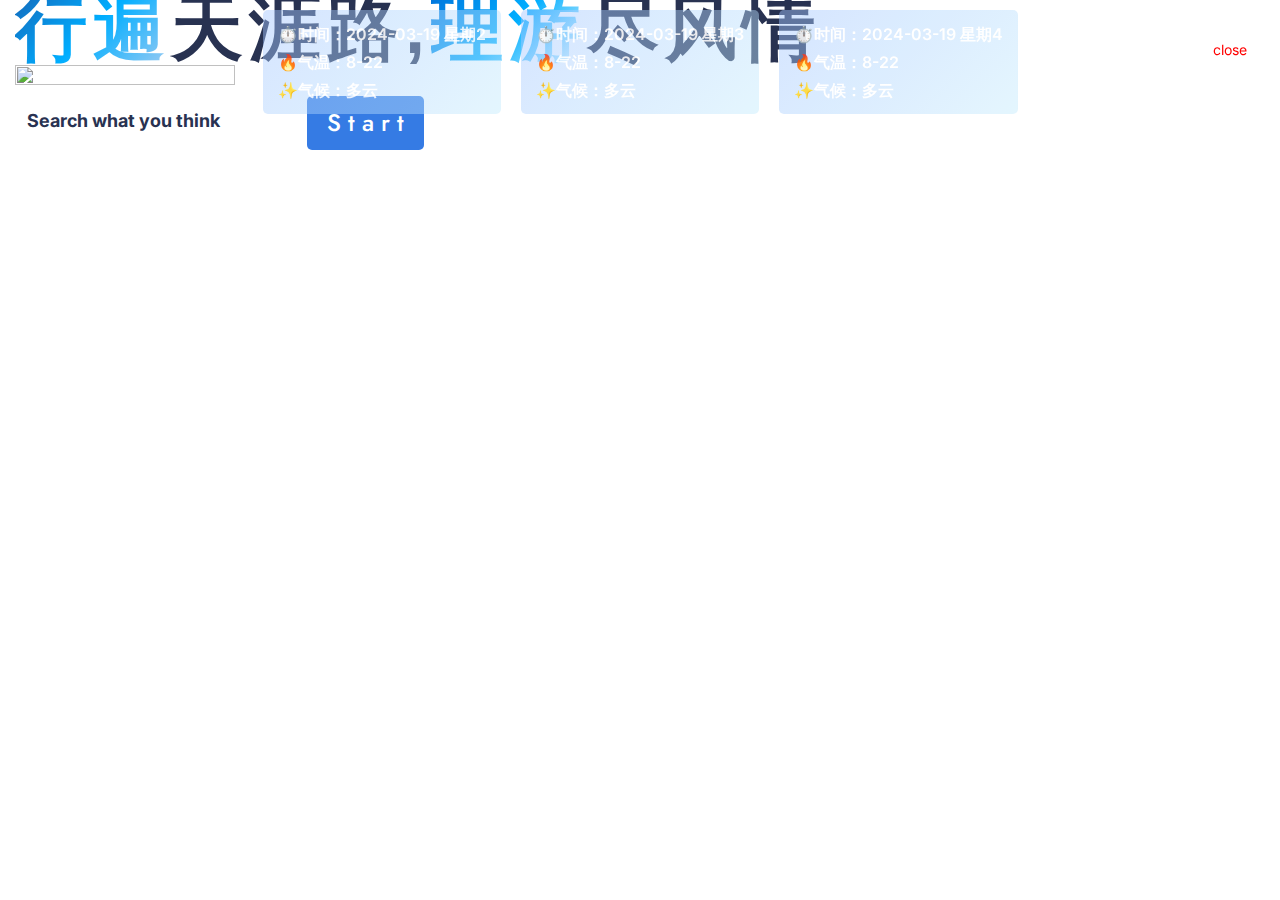
==== commit 4c0b3098: "✨ feat: 改样式" ====
--- a/index-2.html
+++ b/index-2.html
@@ -189,7 +189,7 @@
               <h2 id="title-1"><span style="background-image:-webkit-linear-gradient(135deg, #a1ccf2, #00aeff,#1566b8);
                 -webkit-background-clip:text;
                 -webkit-text-fill-color:transparent;
-                ">行遍</span><span style="color: #283251;">天涯路</span>,<span style="background-image:-webkit-linear-gradient(135deg, #ffffff,#00aeff, #0272da);
+                ">行遍</span><span style="color: #283251;">天涯路,</span><span style="background-image:-webkit-linear-gradient(135deg, #ffffff,#00aeff, #0272da);
                 -webkit-background-clip:text;
                 -webkit-text-fill-color:transparent;">理游</span><span style="color: #283251;">尽风情</span></h2>
               <div class="container title">
@@ -211,7 +211,7 @@
                 <form method="post" action="index-2.html" style="z-index: 99;">
                   <div class="">
                     <input style="color: #283251;font-weight: 700;" type="text" name="email"
-                      value="Search what you think">
+                      value="   Search what you think">
                     <a href="http://192.168.122.210:1002/" class="theme-btn btn-one">S t a r t</a>
                   </div>
                 </form>
@@ -300,9 +300,8 @@
     width: max-content;
     letter-spacing: 6px;
     font-family: "Meta", sans-serif;
-    font-variation-settings: "wght" 100, "ital" 0;
+    /* font-variation-settings: "wght" 100, "ital" 0; */
     text-shadow: none;
-    cursor: pointer;
     transition: all 0.5s;
     color: #7aa9a9;
     font-size: 4.5rem;
@@ -310,20 +309,20 @@
     text-align: center;
 
     &:hover {
-      -webkit-background-clip: text;
-      -webkit-text-fill-color: transparent;
-      -webkit-text-stroke: 4px #ffffff;
-      font-variation-settings: "wght" 900, "ital" 1;
-      color: transparent;
-      text-shadow: 10px 10px 0px #a6cef8, 15px 15px 0px #07bccc,
-        20px 20px 0px #4e88cd, 25px 25px 0px #3478ba, 45px 45px 10px #1f63a5;
+      /* -webkit-background-clip: text; */
+      /* -webkit-text-fill-color: transparent; */
+      /* -webkit-text-stroke: 4px #ffffff; */
+      /* font-variation-settings: "wght" 900, "ital" 1;
+      color: transparent; */
+      transform: translateY(-5px);
+      text-shadow: 10px 10px 0px rgba(83, 190, 248, 0.1);
     }
   }
 
   .box {
     letter-spacing: 4px;
     transition: all 0.5s;
-    -webkit-text-stroke: 4px #d6f4f4;
+    -webkit-text-stroke: 3px #d6f4f4;
     font-variation-settings: "wght" 900, "ital" 1;
     font-size: 2rem;
     text-align: center;
--- a/assets/css/style.css
+++ b/assets/css/style.css
@@ -97,7 +97,6 @@
   @media (min-width:1200px) {
   .container {
     max-width: 1200px;
-    padding: 0px 15px;
   }
 }
 
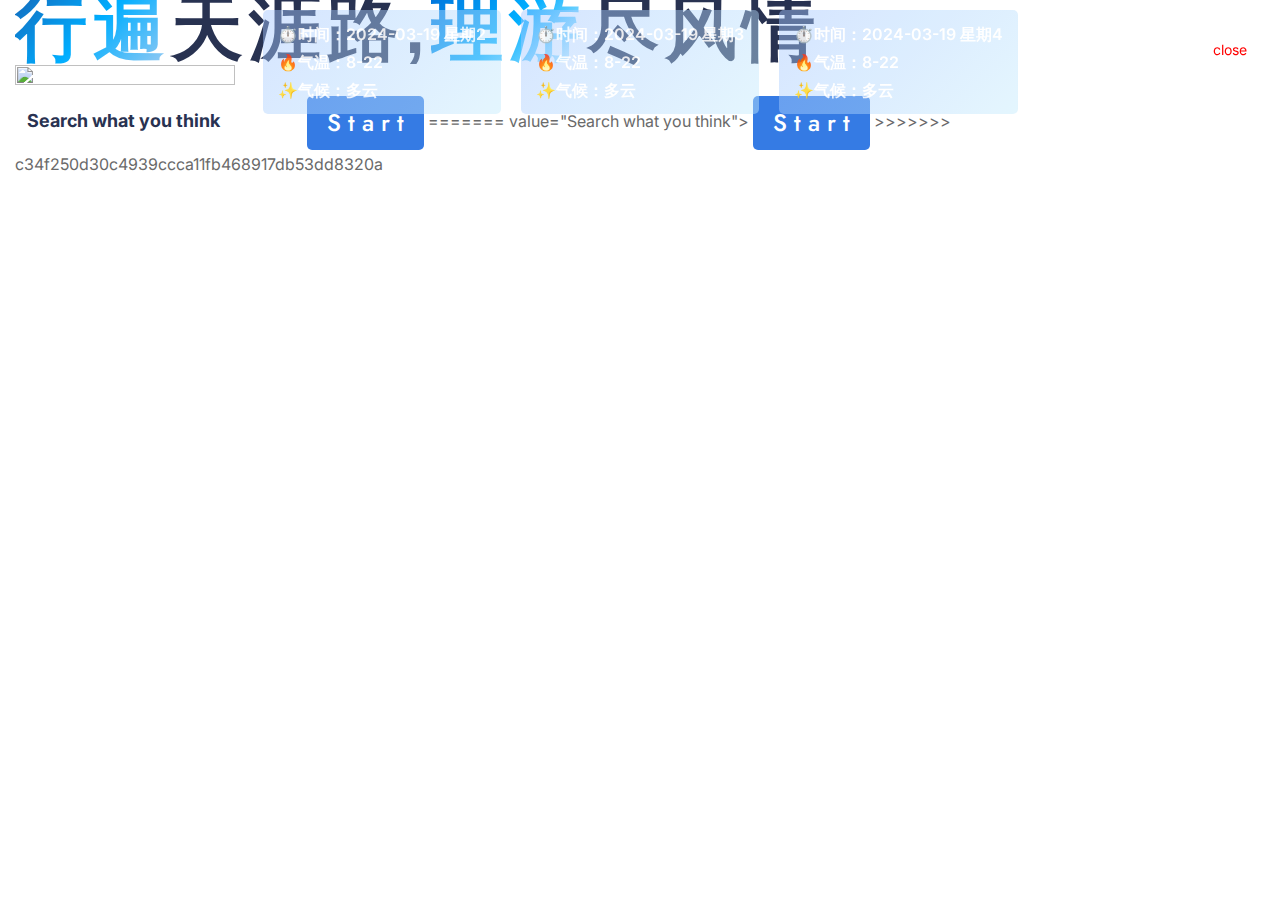
==== commit 44ce0d44: "Merge branch 'main' of https://github.com/Cakndex/welcome" ====
--- a/index-2.html
+++ b/index-2.html
@@ -211,8 +211,13 @@
                 <form method="post" action="index-2.html" style="z-index: 99;">
                   <div class="">
                     <input style="color: #283251;font-weight: 700;" type="text" name="email"
+<<<<<<< HEAD
                       value="   Search what you think">
                     <a href="http://192.168.122.210:1002/" class="theme-btn btn-one">S t a r t</a>
+=======
+                      value="Search what you think">
+                    <a href="https://cakndex.github.io/#/chat" class="theme-btn btn-one">S t a r t</a>
+>>>>>>> c34f250d30c4939ccca11fb468917db53dd8320a
                   </div>
                 </form>
               </div>
@@ -476,4 +481,4 @@
   }
 </style>
 
-</html>+</html>
